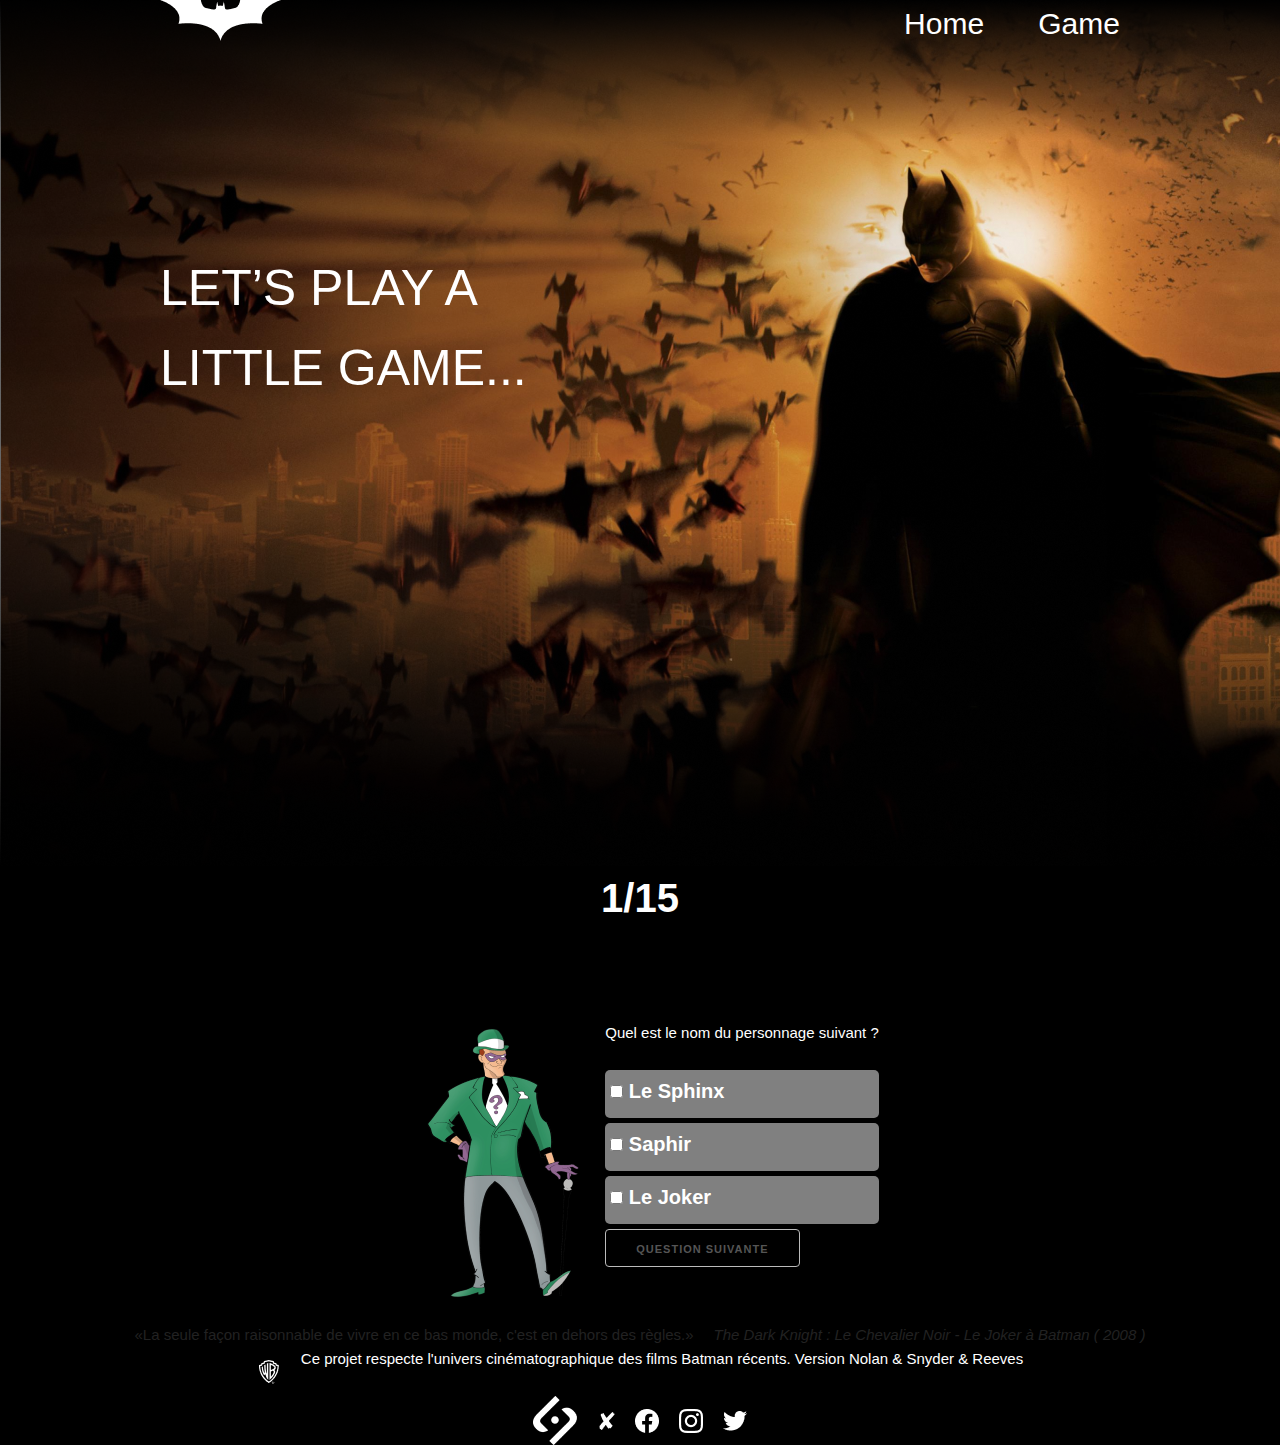
==== Code/index2.html @ 6f66fdd2 "." ====
<!doctype html>
<html lang="fr">
<head>
    <meta charset="UTF-8">
    <meta name="viewport"
          content="width=device-width, user-scalable=no, initial-scale=1.0, maximum-scale=1.0, minimum-scale=1.0">
    <meta http-equiv="X-UA-Compatible" content="ie=edge">
    <title>BATMAN1</title>
    <link rel="stylesheet" href="styles/style2.css">
    <link rel="stylesheet" href="normalize.css">
    <link rel="stylesheet" href="skeleton.css">
    <script src="https://cdnjs.cloudflare.com/ajax/libs/jquery/3.7.1/jquery.min.js" integrity="sha512-v2CJ7UaYy4JwqLDIrZUI/4hqeoQieOmAZNXBeQyjo21dadnwR+8ZaIJVT8EE2iyI61OV8e6M8PP2/4hpQINQ/g==" crossorigin="anonymous" referrerpolicy="no-referrer"></script>
    <link rel="stylesheet" href="styles/style3.css">
</head>
<body>
<header>
    <div class="container">
        <nav class="row">
            <div class="six columns">
                <img src="assets/Logos/logohome.png" alt="logo Batman" class="u-pull-left">
            </div>
            <div class="six columns">
                <div class="u-pull-right">
                    <a href="index.html" class="home"><span>Home</span></a>
                    <a href="index2.html" class="game"><span>Game</span></a>
                </div>
            </div>
        </nav>
        <p>LET’s play a <br>
            little game...</p>
    </div>
</header>
<main>
    <div class="container">
        <div class="row">
            <p class="twelve columns numero_question">1/15</p>
        </div>
        <div class="sticker_question">
            <img src="/Illustration/Batgame_3.png" alt="sticker">
            <form action="">
                <p>Quel est le nom du personnage suivant ?</p>
                <label for="chk_question1">
                    <input type="checkbox" name="chk_question1" id="chk_question1"><span></span>
                    Le Sphinx
                </label>
                <label for="chk_question2">
                    <input type="checkbox" name="chk_question2" id="chk_question2"><span></span>
                    Saphir
                </label>
                <label for="chk_question3">
                    <input type="checkbox" name="chk_question3" id="chk_question3"><span></span>
                    Le Joker
                </label>
                <input type="submit" value="Question suivante">
            </form>
        </div>

    </div>

</main>
<footer>
    <div class="textPiedDePage">
        <q>La seule façon raisonnable de vivre en ce bas monde, c'est en dehors des règles.</q>
        <cite>The Dark Knight : Le Chevalier Noir - Le Joker à Batman (
            <time datetime="2008">2008</time>
            )</cite>
    </div>
    <div class="textPiedDePage">
        <img src="assets/Logos/icon_WB.png" alt="Warner Bros Logo">
        <p>Ce projet respecte l'univers cinématographique des films Batman récents. Version Nolan & Snyder & Reeves</p>
    </div>
    <div id="logoPiedDePage">
        <img src="assets/Logos/logo_sayna_white.png" alt="logo sayna">
        <img src="assets/Logos/iconeX.png" alt="icon x">
        <img src="assets/Logos/icon_facebook.png" alt="logo facebook">
        <img src="assets/Logos/icon_ig.png" alt="logo instagram">
        <img src="assets/Logos/icon_tw.png" alt="logo twitter">
    </div>
    <!--footer ⬆️-->
</footer>
<script src="scripts/script.js" defer></script>
</body>
</html>
---- Code/styles/style2.css ----
body {
    background-color: black;
}

.home, .game {
    font-size: 30px;
    list-style-type: none;
    text-decoration: none;
    color: white;
    margin-left: 50px;
}

#fondBatmanRouge {
    background-image: url("../assets/Illustrations/Bathome1.png");
    background-size: cover;
    background-color: #cccccc;
    place-items: center;
}

.card {
    display: flex;
    align-items: center;
    justify-content: center;
}

.alignement_horizontal {
    display: flex;
    flex-direction: column;
    align-items: center;
}

#bandeAnnonce iframe{
    width: 1000px;
    height: 500px;
}

.form {
    width: 500px;
    margin: 0 auto;
}

.form fieldset {
    border: 0;
}

.form fieldset input:not([type="checkbox"], [type='submit']) {
    width: 100%;
}

.form fieldset div {
    margin: 25px auto;
    display: flex;
    flex-direction: column;
}

.boiteChoix {
    display: flex;
    align-items: center;
    justify-content: center;
    list-style: none;
    gap: 20px;
}


.choix {
    font-size: 12px;
    border: white solid 2px;
    padding: 20px;
    margin: 20px;
    background: linear-gradient(
            rgba(237, 221, 191, 0.4), rgba(25, 88, 125, 0.4)
    );
}

.choix:hover {
    background: linear-gradient(
            rgba(237, 221, 191, 1), rgba(25, 88, 125, 1)
    );
}

.textPiedDePage {
    display: flex;
    align-items: center;
    justify-content: center;
    gap: 20px;
}

#logoPiedDePage {
    display: flex;
    align-items: center;
    justify-content: center;
    gap: 20px;
}

h2, h3, p, blockquote {
    color: white;
}

em {
    color: grey;
}

.multimedia {
    display: flex;
    justify-content: center;
    align-items: center;
    margin: 40px 0;
}
---- Code/skeleton.css ----
/*
* Skeleton V2.0.4
* Copyright 2014, Dave Gamache
* www.getskeleton.com
* Free to use under the MIT license.
* http://www.opensource.org/licenses/mit-license.php
* 12/29/2014
*/


/* Table of contents
––––––––––––––––––––––––––––––––––––––––––––––––––
- Grid
- Base Styles
- Typography
- Links
- Buttons
- Forms
- Lists
- Code
- Tables
- Spacing
- Utilities
- Clearing
- Media Queries
*/


/* Grid
–––––––––––––––––––––––––––––––––––––––––––––––––– */
.container {
  position: relative;
  width: 100%;
  max-width: 960px;
  margin: 0 auto;
  padding: 0 20px;
  box-sizing: border-box; }
.column,
.columns {
  width: 100%;
  float: left;
  box-sizing: border-box; }

/* For devices larger than 400px */
@media (min-width: 400px) {
  .container {
    width: 85%;
    padding: 0; }
}

/* For devices larger than 550px */
@media (min-width: 550px) {
  .container {
    width: 80%; }
  .column,
  .columns {
    margin-left: 4%; }
  .column:first-child,
  .columns:first-child {
    margin-left: 0; }

  .one.column,
  .one.columns                    { width: 4.66666666667%; }
  .two.columns                    { width: 13.3333333333%; }
  .three.columns                  { width: 22%;            }
  .four.columns                   { width: 30.6666666667%; }
  .five.columns                   { width: 39.3333333333%; }
  .six.columns                    { width: 48%;            }
  .seven.columns                  { width: 56.6666666667%; }
  .eight.columns                  { width: 65.3333333333%; }
  .nine.columns                   { width: 74.0%;          }
  .ten.columns                    { width: 82.6666666667%; }
  .eleven.columns                 { width: 91.3333333333%; }
  .twelve.columns                 { width: 100%; margin-left: 0; }

  .one-third.column               { width: 30.6666666667%; }
  .two-thirds.column              { width: 65.3333333333%; }

  .one-half.column                { width: 48%; }

  /* Offsets */
  .offset-by-one.column,
  .offset-by-one.columns          { margin-left: 8.66666666667%; }
  .offset-by-two.column,
  .offset-by-two.columns          { margin-left: 17.3333333333%; }
  .offset-by-three.column,
  .offset-by-three.columns        { margin-left: 26%;            }
  .offset-by-four.column,
  .offset-by-four.columns         { margin-left: 34.6666666667%; }
  .offset-by-five.column,
  .offset-by-five.columns         { margin-left: 43.3333333333%; }
  .offset-by-six.column,
  .offset-by-six.columns          { margin-left: 52%;            }
  .offset-by-seven.column,
  .offset-by-seven.columns        { margin-left: 60.6666666667%; }
  .offset-by-eight.column,
  .offset-by-eight.columns        { margin-left: 69.3333333333%; }
  .offset-by-nine.column,
  .offset-by-nine.columns         { margin-left: 78.0%;          }
  .offset-by-ten.column,
  .offset-by-ten.columns          { margin-left: 86.6666666667%; }
  .offset-by-eleven.column,
  .offset-by-eleven.columns       { margin-left: 95.3333333333%; }

  .offset-by-one-third.column,
  .offset-by-one-third.columns    { margin-left: 34.6666666667%; }
  .offset-by-two-thirds.column,
  .offset-by-two-thirds.columns   { margin-left: 69.3333333333%; }

  .offset-by-one-half.column,
  .offset-by-one-half.columns     { margin-left: 52%; }

}


/* Base Styles
–––––––––––––––––––––––––––––––––––––––––––––––––– */
/* NOTE
html is set to 62.5% so that all the REM measurements throughout Skeleton
are based on 10px sizing. So basically 1.5rem = 15px :) */
html {
  font-size: 62.5%; }
body {
  font-size: 1.5em; /* currently ems cause chrome bug misinterpreting rems on body element */
  line-height: 1.6;
  font-weight: 400;
  font-family: "Raleway", "HelveticaNeue", "Helvetica Neue", Helvetica, Arial, sans-serif;
  color: #222; }


/* Typography
–––––––––––––––––––––––––––––––––––––––––––––––––– */
h1, h2, h3, h4, h5, h6 {
  margin-top: 0;
  margin-bottom: 2rem;
  font-weight: 300; }
h1 { font-size: 4.0rem; line-height: 1.2;  letter-spacing: -.1rem;}
h2 { font-size: 3.6rem; line-height: 1.25; letter-spacing: -.1rem; }
h3 { font-size: 3.0rem; line-height: 1.3;  letter-spacing: -.1rem; }
h4 { font-size: 2.4rem; line-height: 1.35; letter-spacing: -.08rem; }
h5 { font-size: 1.8rem; line-height: 1.5;  letter-spacing: -.05rem; }
h6 { font-size: 1.5rem; line-height: 1.6;  letter-spacing: 0; }

/* Larger than phablet */
@media (min-width: 550px) {
  h1 { font-size: 5.0rem; }
  h2 { font-size: 4.2rem; }
  h3 { font-size: 3.6rem; }
  h4 { font-size: 3.0rem; }
  h5 { font-size: 2.4rem; }
  h6 { font-size: 1.5rem; }
}

p {
  margin-top: 0; }


/* Links
–––––––––––––––––––––––––––––––––––––––––––––––––– */
a {
  color: #1EAEDB; }
a:hover {
  color: #0FA0CE; }


/* Buttons
–––––––––––––––––––––––––––––––––––––––––––––––––– */
.button,
button,
input[type="submit"],
input[type="reset"],
input[type="button"] {
  display: inline-block;
  height: 38px;
  padding: 0 30px;
  color: #555;
  text-align: center;
  font-size: 11px;
  font-weight: 600;
  line-height: 38px;
  letter-spacing: .1rem;
  text-transform: uppercase;
  text-decoration: none;
  white-space: nowrap;
  background-color: transparent;
  border-radius: 4px;
  border: 1px solid #bbb;
  cursor: pointer;
  box-sizing: border-box; }
.button:hover,
button:hover,
input[type="submit"]:hover,
input[type="reset"]:hover,
input[type="button"]:hover,
.button:focus,
button:focus,
input[type="submit"]:focus,
input[type="reset"]:focus,
input[type="button"]:focus {
  color: #333;
  border-color: #888;
  outline: 0; }
.button.button-primary,
button.button-primary,
input[type="submit"].button-primary,
input[type="reset"].button-primary,
input[type="button"].button-primary {
  color: #FFF;
  background-color: #33C3F0;
  border-color: #33C3F0; }
.button.button-primary:hover,
button.button-primary:hover,
input[type="submit"].button-primary:hover,
input[type="reset"].button-primary:hover,
input[type="button"].button-primary:hover,
.button.button-primary:focus,
button.button-primary:focus,
input[type="submit"].button-primary:focus,
input[type="reset"].button-primary:focus,
input[type="button"].button-primary:focus {
  color: #FFF;
  background-color: #1EAEDB;
  border-color: #1EAEDB; }


/* Forms
–––––––––––––––––––––––––––––––––––––––––––––––––– */
input[type="email"],
input[type="number"],
input[type="search"],
input[type="text"],
input[type="tel"],
input[type="url"],
input[type="password"],
textarea,
select {
  height: 38px;
  padding: 6px 10px; /* The 6px vertically centers text on FF, ignored by Webkit */
  background-color: #fff;
  border: 1px solid #D1D1D1;
  border-radius: 4px;
  box-shadow: none;
  box-sizing: border-box; }
/* Removes awkward default styles on some inputs for iOS */
input[type="email"],
input[type="number"],
input[type="search"],
input[type="text"],
input[type="tel"],
input[type="url"],
input[type="password"],
textarea {
  -webkit-appearance: none;
     -moz-appearance: none;
          appearance: none; }
textarea {
  min-height: 65px;
  padding-top: 6px;
  padding-bottom: 6px; }
input[type="email"]:focus,
input[type="number"]:focus,
input[type="search"]:focus,
input[type="text"]:focus,
input[type="tel"]:focus,
input[type="url"]:focus,
input[type="password"]:focus,
textarea:focus,
select:focus {
  border: 1px solid #33C3F0;
  outline: 0; }
label,
legend {
  display: block;
  margin-bottom: .5rem;
  font-weight: 600; }
fieldset {
  padding: 0;
  border-width: 0; }
input[type="checkbox"],
input[type="radio"] {
  display: inline; }
label > .label-body {
  display: inline-block;
  margin-left: .5rem;
  font-weight: normal; }


/* Lists
–––––––––––––––––––––––––––––––––––––––––––––––––– */
ul {
  list-style: circle inside; }
ol {
  list-style: decimal inside; }
ol, ul {
  padding-left: 0;
  margin-top: 0; }
ul ul,
ul ol,
ol ol,
ol ul {
  margin: 1.5rem 0 1.5rem 3rem;
  font-size: 90%; }
li {
  margin-bottom: 1rem; }


/* Code
–––––––––––––––––––––––––––––––––––––––––––––––––– */
code {
  padding: .2rem .5rem;
  margin: 0 .2rem;
  font-size: 90%;
  white-space: nowrap;
  background: #F1F1F1;
  border: 1px solid #E1E1E1;
  border-radius: 4px; }
pre > code {
  display: block;
  padding: 1rem 1.5rem;
  white-space: pre; }


/* Tables
–––––––––––––––––––––––––––––––––––––––––––––––––– */
th,
td {
  padding: 12px 15px;
  text-align: left;
  border-bottom: 1px solid #E1E1E1; }
th:first-child,
td:first-child {
  padding-left: 0; }
th:last-child,
td:last-child {
  padding-right: 0; }


/* Spacing
–––––––––––––––––––––––––––––––––––––––––––––––––– */
button,
.button {
  margin-bottom: 1rem; }
input,
textarea,
select,
fieldset {
  margin-bottom: 1.5rem; }
pre,
blockquote,
dl,
figure,
table,
p,
ul,
ol,
form {
  margin-bottom: 2.5rem; }


/* Utilities
–––––––––––––––––––––––––––––––––––––––––––––––––– */
.u-full-width {
  width: 100%;
  box-sizing: border-box; }
.u-max-full-width {
  max-width: 100%;
  box-sizing: border-box; }
.u-pull-right {
  float: right; }
.u-pull-left {
  float: left; }


/* Misc
–––––––––––––––––––––––––––––––––––––––––––––––––– */
hr {
  margin-top: 3rem;
  margin-bottom: 3.5rem;
  border-width: 0;
  border-top: 1px solid #E1E1E1; }


/* Clearing
–––––––––––––––––––––––––––––––––––––––––––––––––– */

/* Self Clearing Goodness */
.container:after,
.row:after,
.u-cf {
  content: "";
  display: table;
  clear: both; }


/* Media Queries
–––––––––––––––––––––––––––––––––––––––––––––––––– */
/*
Note: The best way to structure the use of media queries is to create the queries
near the relevant code. For example, if you wanted to change the styles for buttons
on small devices, paste the mobile query code up in the buttons section and style it
there.
*/


/* Larger than mobile */
@media (min-width: 400px) {}

/* Larger than phablet (also point when grid becomes active) */
@media (min-width: 550px) {}

/* Larger than tablet */
@media (min-width: 750px) {}

/* Larger than desktop */
@media (min-width: 1000px) {}

/* Larger than Desktop HD */
@media (min-width: 1200px) {}
---- Code/styles/style3.css ----
header {
    background-image: url("../../Illustration/Batgame_1.png");
    height: 866px;
    background-size: cover;
    background-color: #cccccc;
    place-items: center;
}

header p {
    text-transform: uppercase;
    position: relative;
    top: 200px;
    font-size: 5rem;
    color: white;
}

.numero_question {
    text-align: center;
    font-size: 4rem;
    font-weight: bold;
    color: white;
}

form label {
    font-size: 20px;
    color: white;
}

label {
    background-color: grey;
    border-radius: 5px;
    padding: 5px;
}

.sticker_question {
    display: flex;
    flex-direction: row;
    justify-content: center;
    align-items: center;
    margin-top: 50px;
}
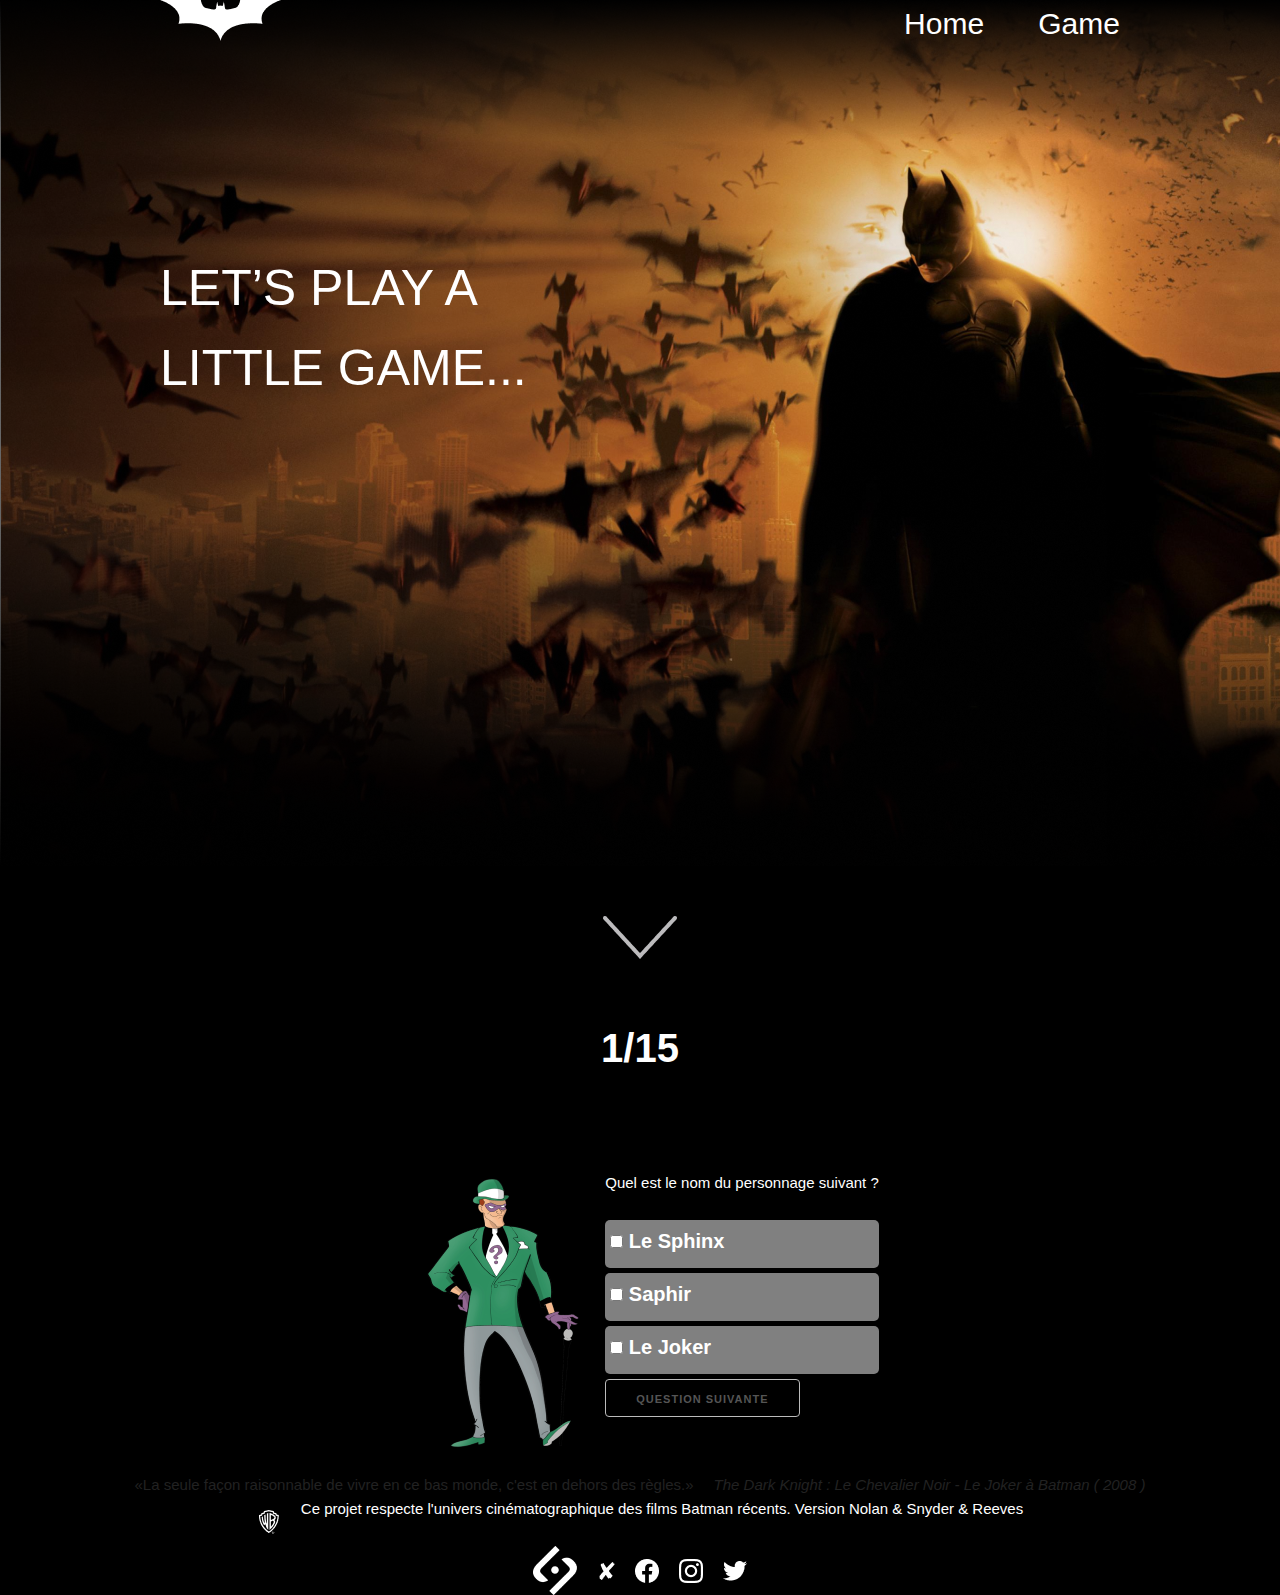
==== commit babe3bf1: "Fleche down" ====
--- a/Code/index2.html
+++ b/Code/index2.html
@@ -31,6 +31,13 @@
     </div>
 </header>
 <main>
+    <div class="container">
+        <div class="row">
+            <div class="twelve columns" style="text-align: center; margin-top: 50px; margin-bottom: 50px">
+                <img src="assets/Logos/flèche_down_header.png" alt="fleche down">
+            </div>
+        </div>
+    </div>
     <div class="container">
         <div class="row">
             <p class="twelve columns numero_question">1/15</p>
--- a/Code/styles/style2.css
+++ b/Code/styles/style2.css
@@ -37,6 +37,7 @@
 .form {
     width: 500px;
     margin: 0 auto;
+    color: white;
 }
 
 .form fieldset {
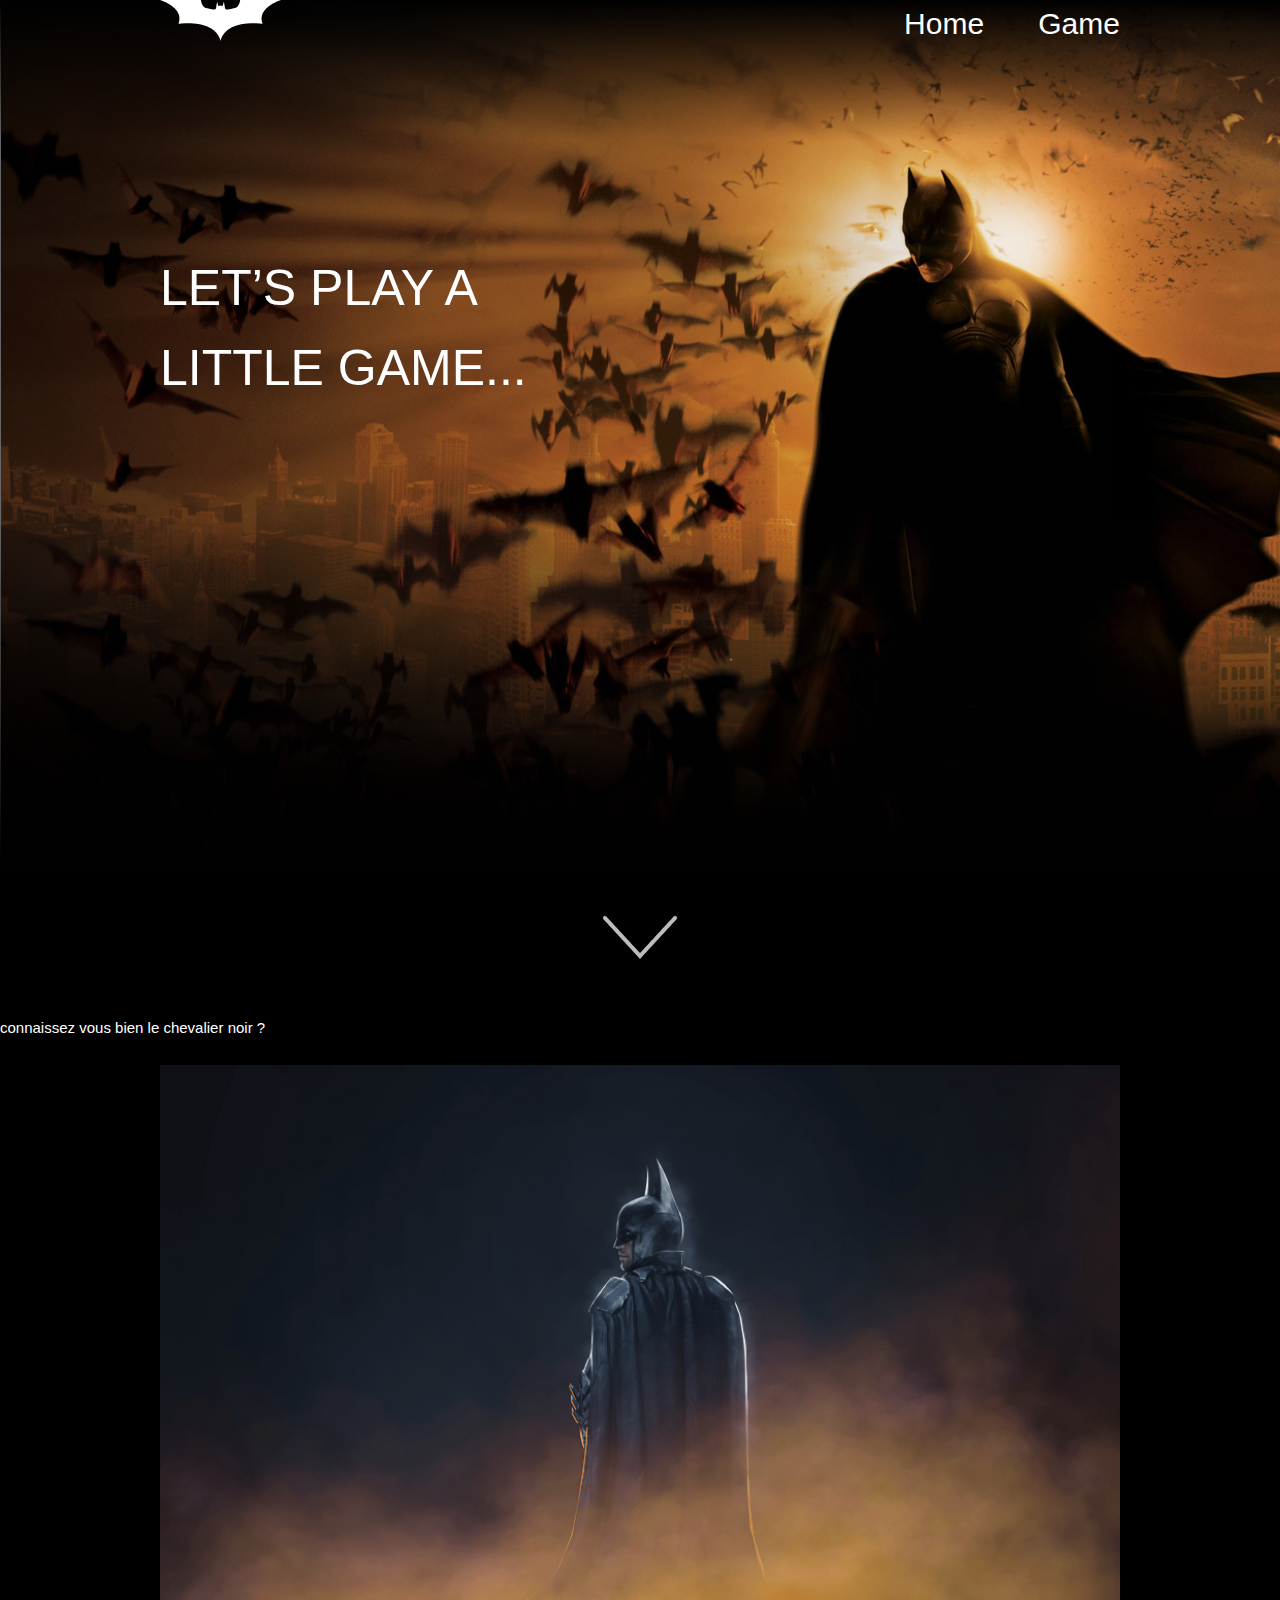
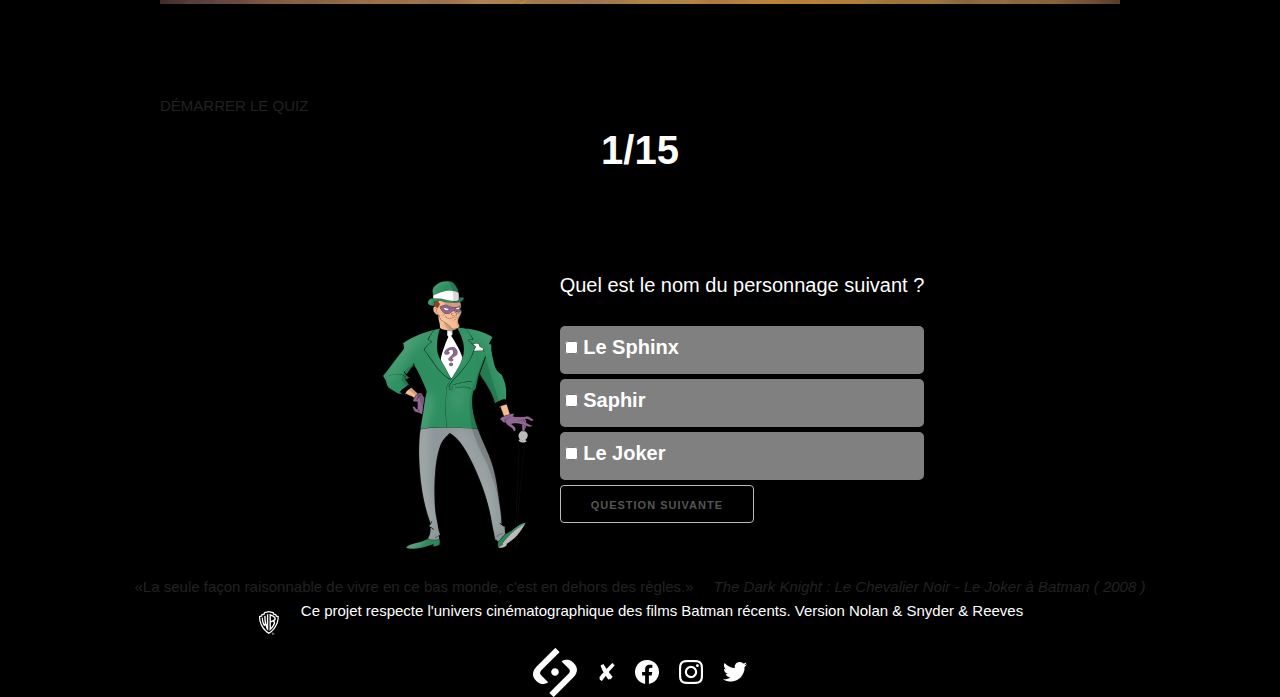
==== commit d25e2f4f: "Pour demarrer le quiz" ====
--- a/Code/index2.html
+++ b/Code/index2.html
@@ -38,6 +38,14 @@
             </div>
         </div>
     </div>
+    <p class="question">connaissez vous bien le chevalier noir ?</p>
+    <div class="container">
+        <div class="row">
+            <img class="twelve columns" src="/Illustration/Batgame_2.png" alt="Photo de batman" style="margin-bottom: 90px">
+        </div>
+        <div class="demarrer_quizz">DÉMARRER LE QUIZ</div>
+    </div>
+
     <div class="container">
         <div class="row">
             <p class="twelve columns numero_question">1/15</p>
@@ -45,7 +53,7 @@
         <div class="sticker_question">
             <img src="/Illustration/Batgame_3.png" alt="sticker">
             <form action="">
-                <p>Quel est le nom du personnage suivant ?</p>
+                <p style="font-size: 20px">Quel est le nom du personnage suivant ?</p>
                 <label for="chk_question1">
                     <input type="checkbox" name="chk_question1" id="chk_question1"><span></span>
                     Le Sphinx
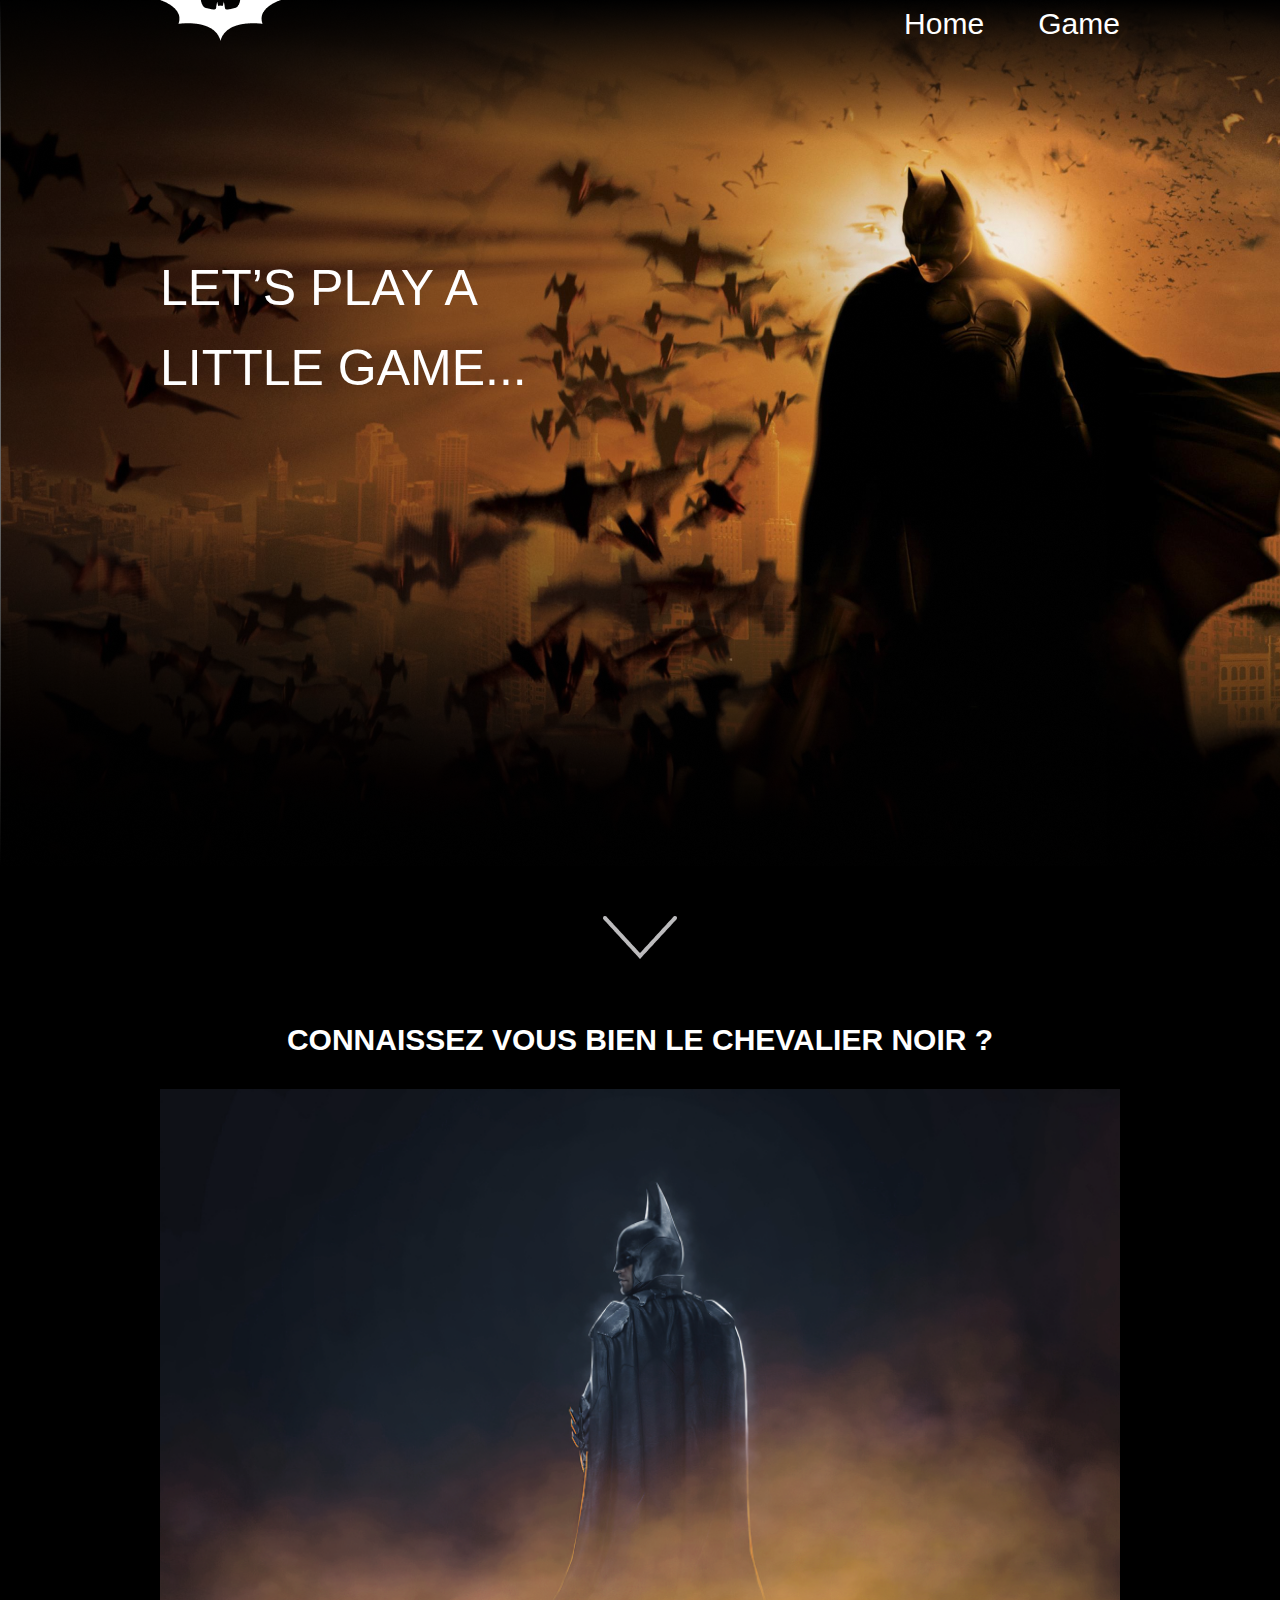
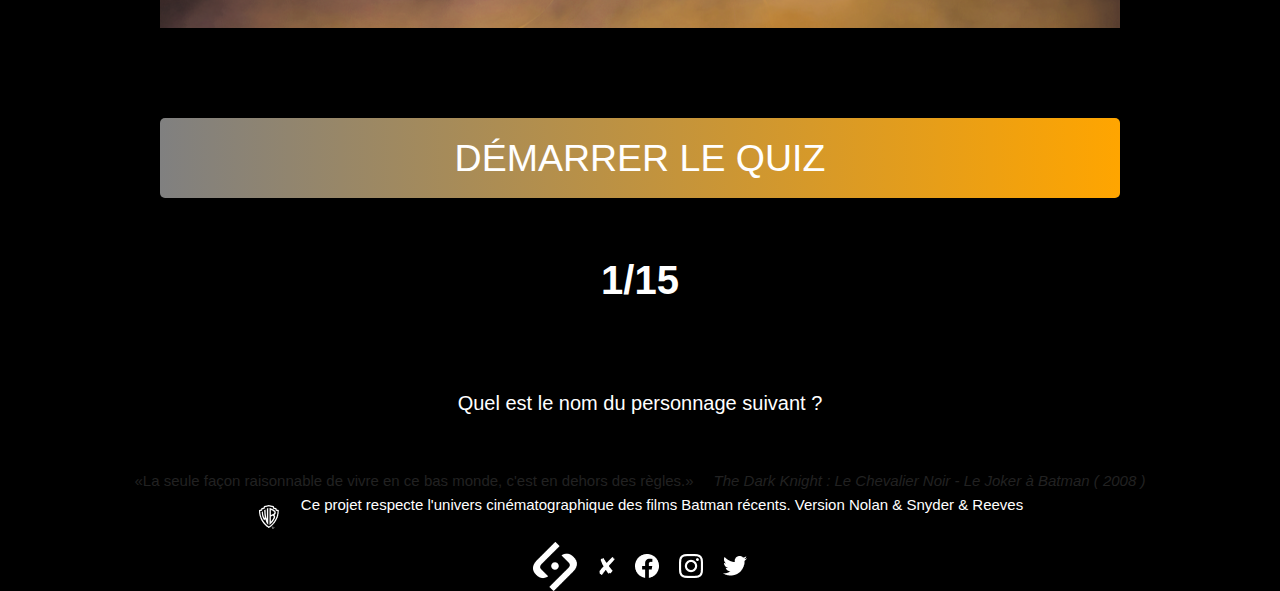
==== commit 416203af: "Transformation des codes formulaires html en code formulaire javascript / Mise en forme simple de la" ====
--- a/Code/index2.html
+++ b/Code/index2.html
@@ -51,22 +51,10 @@
             <p class="twelve columns numero_question">1/15</p>
         </div>
         <div class="sticker_question">
-            <img src="/Illustration/Batgame_3.png" alt="sticker">
+            <div id="image"></div>
             <form action="">
                 <p style="font-size: 20px">Quel est le nom du personnage suivant ?</p>
-                <label for="chk_question1">
-                    <input type="checkbox" name="chk_question1" id="chk_question1"><span></span>
-                    Le Sphinx
-                </label>
-                <label for="chk_question2">
-                    <input type="checkbox" name="chk_question2" id="chk_question2"><span></span>
-                    Saphir
-                </label>
-                <label for="chk_question3">
-                    <input type="checkbox" name="chk_question3" id="chk_question3"><span></span>
-                    Le Joker
-                </label>
-                <input type="submit" value="Question suivante">
+                <script src="formulaire.js"></script>
             </form>
         </div>
 
@@ -93,6 +81,7 @@
     </div>
     <!--footer ⬆️-->
 </footer>
-<script src="scripts/script.js" defer></script>
+<script src="scripts/script.js"></script>
+<!--<script src="scripts/script_api.js"></script>-->
 </body>
 </html>
--- a/Code/styles/style3.css
+++ b/Code/styles/style3.css
@@ -24,6 +24,14 @@
 form label {
     font-size: 20px;
     color: white;
+    padding: 5px;
+    border-radius: 0;
+}
+
+input[type="checkbox"] {
+    width: 20px;
+    height: 20px;
+    margin-right: 10px;
 }
 
 label {
@@ -38,4 +46,34 @@
     justify-content: center;
     align-items: center;
     margin-top: 50px;
+}
+
+.question {
+    font-size: 30px;
+    text-transform: uppercase;
+    font-weight: bold;
+    text-align: center;
+}
+
+.demarrer_quizz {
+    text-align: center;
+    font-size: 2.5em;
+    background: linear-gradient(to right, grey, orange);
+    border-radius: 5px;
+    padding: 10px;
+    color: white;
+    margin-bottom: 50px;
+}
+
+input[type="submit"] {
+    text-align: center;
+    font-size: 2.5em;
+    background: linear-gradient(to right, grey, orange);
+    border-radius: 5px;
+    color: white;
+    margin-top: 70px;
+    margin-bottom: 50px;
+    height: 50px;
+    width: 500px;
+    padding: 10px;
 }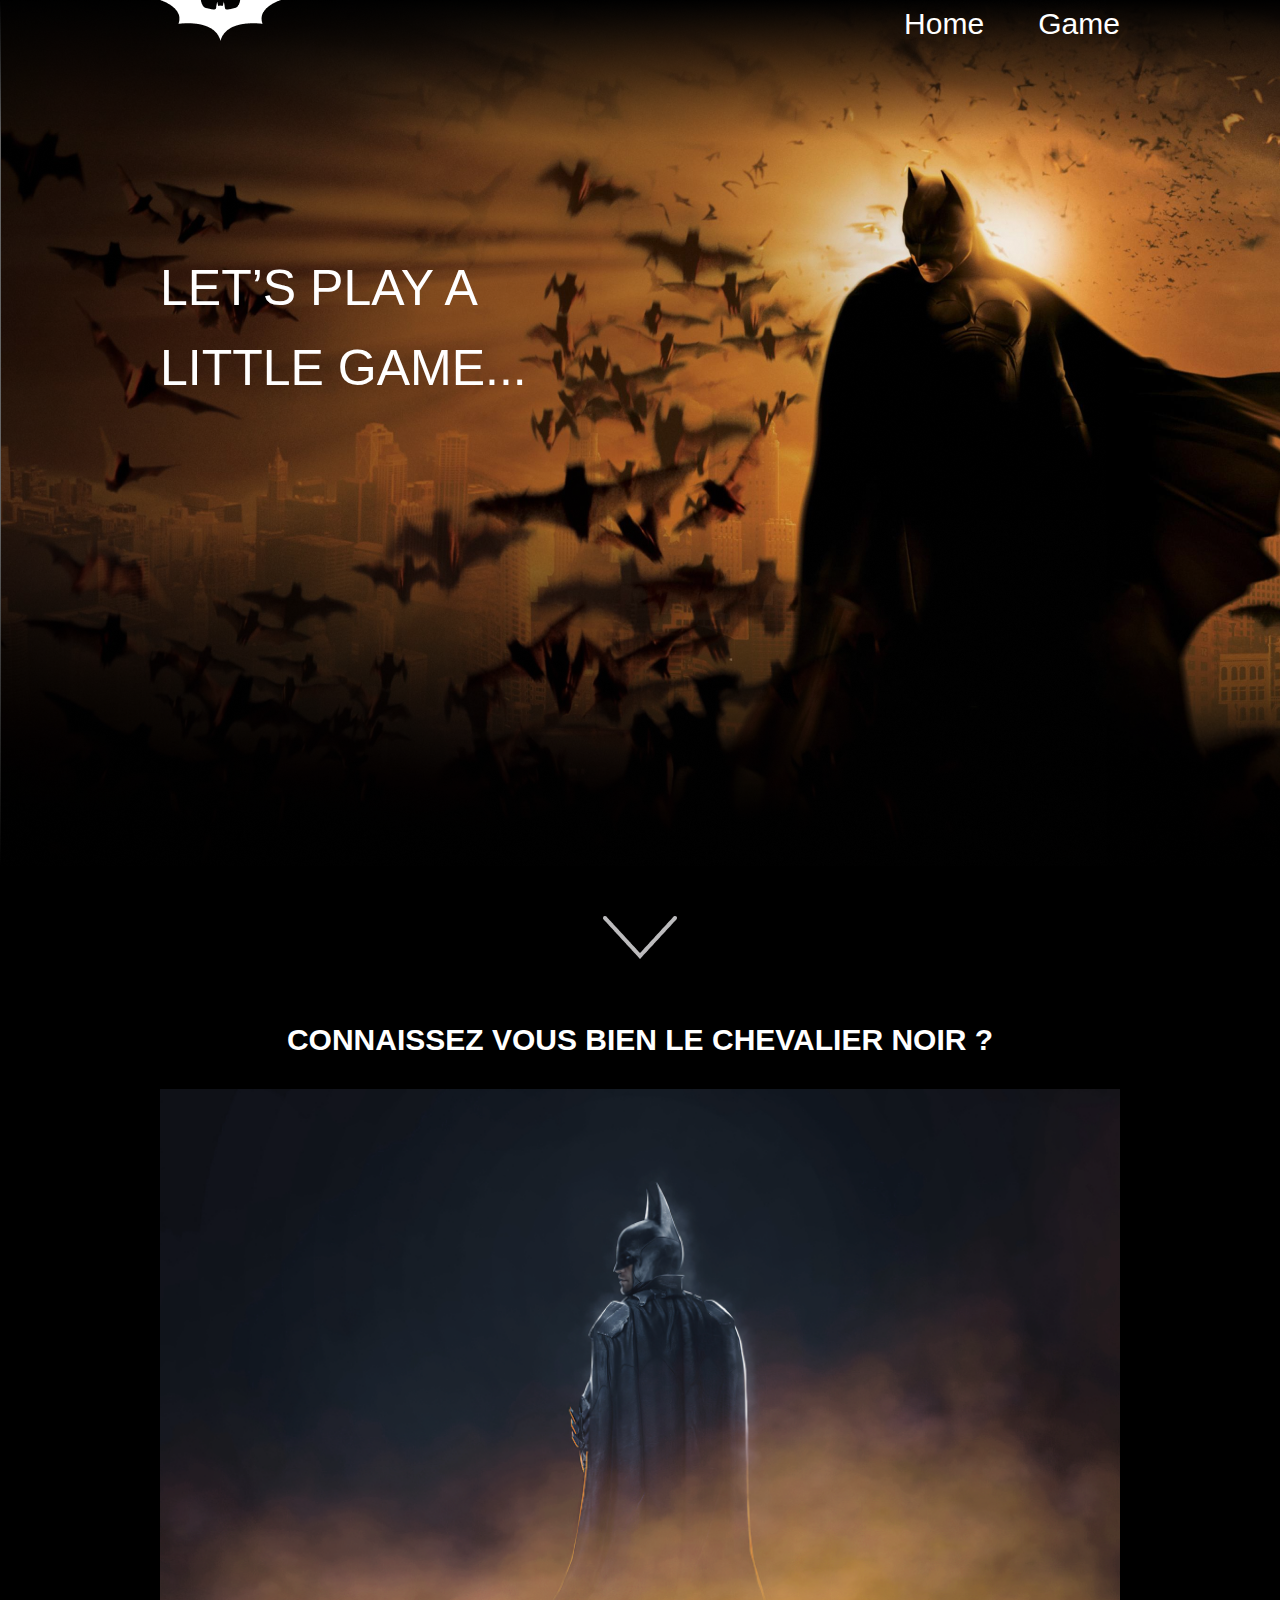
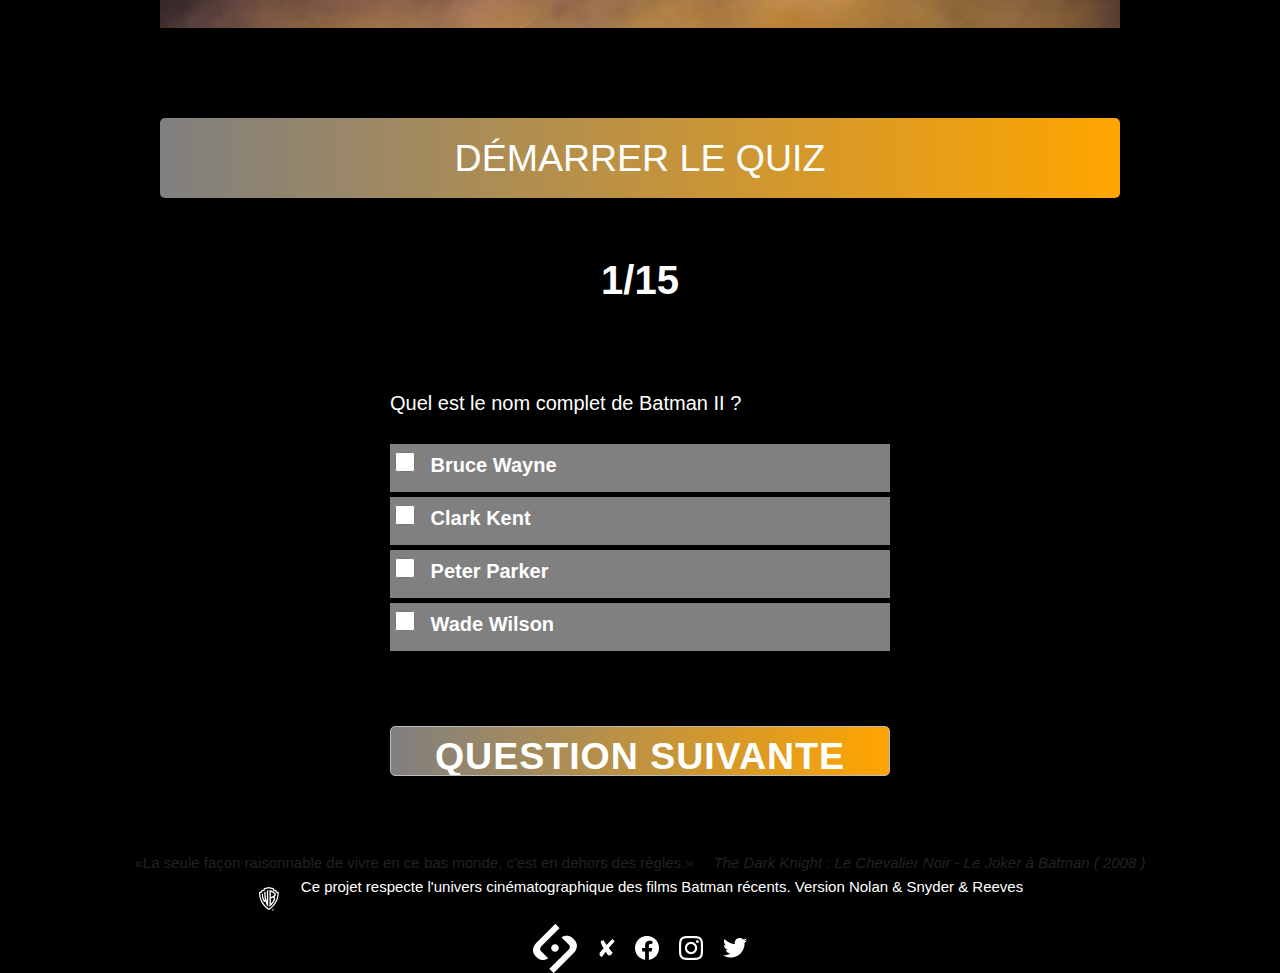
==== commit 8bf7d9fa: "Quiz dynamique de Batman (il y a encore des erreurs)" ====
--- a/Code/index2.html
+++ b/Code/index2.html
@@ -53,8 +53,10 @@
         <div class="sticker_question">
             <div id="image"></div>
             <form action="">
-                <p style="font-size: 20px">Quel est le nom du personnage suivant ?</p>
-                <script src="formulaire.js"></script>
+                <p style="font-size: 20px" class="questionQuiz">Quel est le nom du personnage suivant ?</p>
+                <div class="reponseQuiz"></div>
+                <script src="formulaire.js" defer></script>
+                <input type="submit" value="Question Suivante" class="submit">
             </form>
         </div>
 
@@ -82,6 +84,5 @@
     <!--footer ⬆️-->
 </footer>
 <script src="scripts/script.js"></script>
-<!--<script src="scripts/script_api.js"></script>-->
 </body>
 </html>
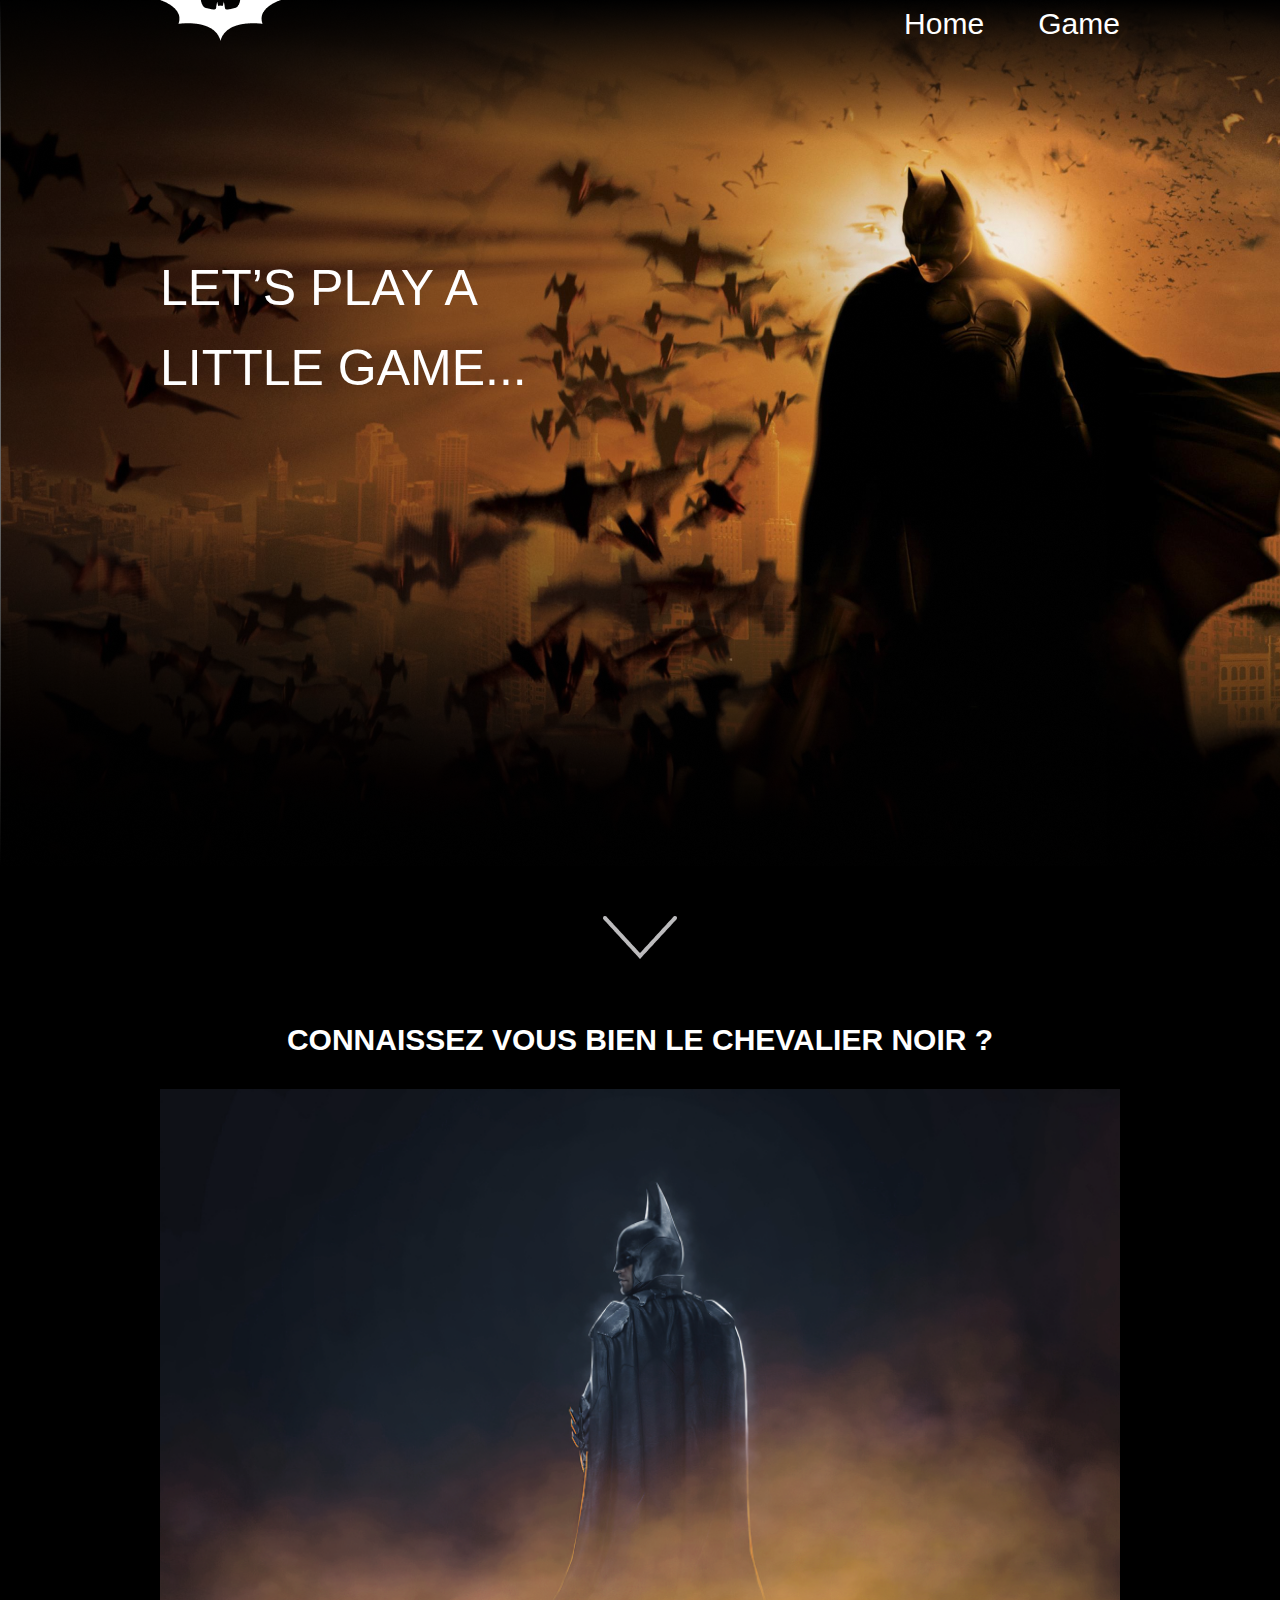
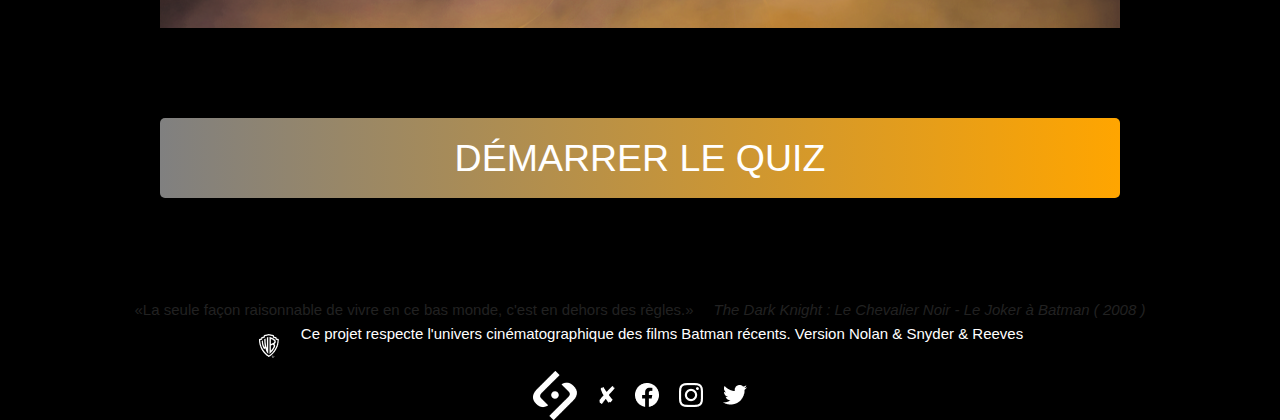
==== commit 4b6481ed: "Ajout de l'effet de masquage et d'affichage des éléments." ====
--- a/Code/index2.html
+++ b/Code/index2.html
@@ -48,11 +48,11 @@
 
     <div class="container">
         <div class="row">
-            <p class="twelve columns numero_question">1/15</p>
+            <p class="twelve columns numero_question" style="display: none">1/15</p>
         </div>
         <div class="sticker_question">
             <div id="image"></div>
-            <form action="">
+            <form action="" class="quiz" style="display: none">
                 <p style="font-size: 20px" class="questionQuiz">Quel est le nom du personnage suivant ?</p>
                 <div class="reponseQuiz"></div>
                 <script src="formulaire.js" defer></script>
@@ -86,3 +86,4 @@
 <script src="scripts/script.js"></script>
 </body>
 </html>
+
--- a/Code/styles/style3.css
+++ b/Code/styles/style3.css
@@ -76,4 +76,11 @@
     height: 50px;
     width: 500px;
     padding: 10px;
+}
+
+.message {
+    text-align: center;
+    font-size: 2.5em;
+    font-weight: bold;
+    color: white;
 }